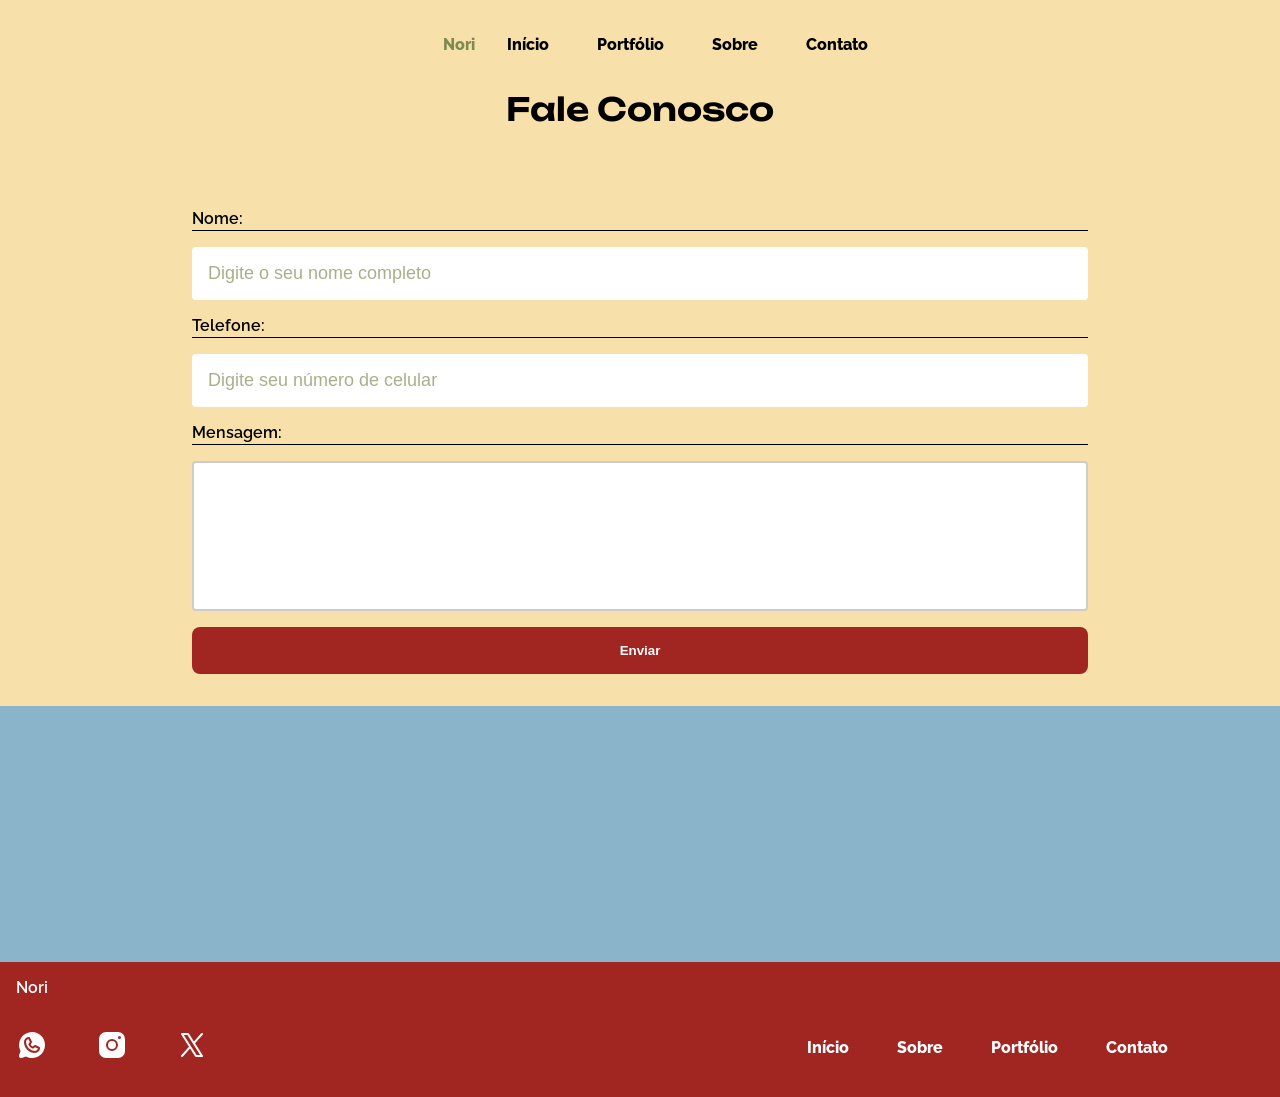
==== pages/contato.html @ e3704515 "fix: consertando caminhos das pastas" ====
<!DOCTYPE html>
<html lang="pt-br">

<head>
    <meta charset="UTF-8">
    <meta name="viewport" content="width=device-width, initial-scale=1.0">
    <title>Nori | Contato</title>
    <link rel="stylesheet" href="../src/style/global.css">
    <link rel="stylesheet" href="../src/style/contato.css">
    <!-- fontes -->
    <link rel="preconnect" href="https://fonts.googleapis.com">
    <link rel="preconnect" href="https://fonts.gstatic.com" crossorigin>
    <link href="https://fonts.googleapis.com/css2?family=Raleway:ital,wght@0,100..900;1,100..900&display=swap"
        rel="stylesheet">

    <link rel="preconnect" href="https://fonts.googleapis.com">
    <link rel="preconnect" href="https://fonts.gstatic.com" crossorigin>
    <link href="https://fonts.googleapis.com/css2?family=Unbounded:wght@200..900&display=swap" rel="stylesheet">

    <link rel="shortcut icon" type="imagex/png" href="../src/assets/favicon.ico">
</head>

<body>

    <header>
        <div class="menu-hamburguer" id="menu-icone">
            <span></span>
            <span></span>
            <span></span>
        </div>
        <!-- Menu para mobile -->
        <nav>
            <div id="logo">
                <span>Nori</span>
            </div>
            <ul class="nav-list">
                <li><a href="../index.html">Início</a></li>
                <li><a href="./portfolio.html">Portfólio</a></li>
                <li><a href="./sobre.html">Sobre</a></li>
                <li><a href="./contato.html">Contato</a></li>
            </ul>
        </nav>
    </header>

    <main>
        <h1>Fale Conosco</h1>
        <section id="section-form" class="flex-col gap-2 my-4">
            <label for="nome">Nome: </label>
            <input name="nome" type="text" placeholder="Digite o seu nome completo" />
            <label for="nome">Telefone: </label>
            <input name="numeroTelefone" type="tel" placeholder="Digite seu número de celular" />
            <label for="nome">Mensagem:</label>
            <textarea id="mensagemUsuario" name="mensagem" rows="4" cols="50" placeholder="Escreva aqui a sua mensagem">
            </textarea>
            <button class="btn-default">Enviar</button>

        </section>
    </main>

    <footer id="footer" class="flex-col">
        <div id="img-footer">

        </div>
        <section id="footer-content" class="flex-col">
            <div id="footer-logo">
                <span>Nori</span>
            </div>
            <div id="footer-nav" class="flex-row">

                <ul class="flex-row">
                    <li><a href="">
                            <img src="../src/assets/whatsapp.svg" alt="">
                        </a></li>
                    <li><a href="">
                            <img src="../src/assets/instagram.svg" alt="">
                        </a></li>
                    <li><a href="">
                            <img src="../src/assets/twitter.svg" alt="">
                        </a></li>
                </ul>
                <ul class="flex-row">
                    <li><a href="../index.html">Início</a></li>
                    <li><a href="./sobre.html">Sobre</a></li>
                    <li><a href="./portfolio.html">Portfólio</a></li>
                    <li><a href="./contato.html">Contato</a></li>
                </ul>
            </div>
        </section>
        <div id="footer-commercial"></div>
    </footer>

</body>

</html>
---- src/style/global.css ----
:root {
    --verde: #7f8a52;
    --amarelo: #f8b026;
    --vermelho: #a12521;
    --laranja: #ca4613;
    --creme: #f7e0a9;
    --branco: #fff;
}

img{
    object-fit: cover;
}

/* fontes */
span,
label,
p,
a,
li {
    font-family: "Raleway", sans-serif;
    font-optical-sizing: auto;
    font-weight: 600;
    font-style: normal;
    margin: 0;
    padding: 0;
}

h3 {
    font-family: "Raleway", sans-serif;
    font-optical-sizing: auto;
    font-weight: 700;
    font-style: normal;
    margin: 0;
    padding: 0;
}

/* titulos */
h1,
h2 {
    font-family: "Unbounded", sans-serif;
    font-optical-sizing: auto;
    font-weight: 600;
    font-style: normal;
    margin: 0;
    letter-spacing: 3rem,
}

.fonte-vermelha {
    color: var(--vermelho);
}

body {
    margin: 0;
    padding: 0;
    background-color: var(--creme);
    overflow-x: hidden;
}

header {
    display: flex;
    flex-direction: row;
    justify-content: center;
    align-items: center;
    padding: 2rem 0rem
}

nav {
    display: flex;
    flex-direction: row;
    justify-content: space-between;
    gap: 2rem;
}

header nav ul {
    display: flex;
    gap: 20px;
    list-style: none;
    align-items: center;
}

header nav ul li a {
    text-decoration: none;
    color: inherit;
    font-weight: 800;
}

header nav span {
    text-decoration: none;
    color: var(--verde);
    font-weight: 800;
}

header nav ul li a:hover {
    color: var(--laranja);
}

/* menu mobile */

.menu-hamburguer {
    justify-content: space-around;
    width: 30px;
    height: 25px;
    cursor: pointer;
    z-index: 1000;
    gap: 3px;
}

.menu-hamburguer span {
    background-color: var(--laranja);
    border-radius: 10px;
    transition: 0.3s;
    height: 30px;
    width: 1005;
}

.nav-list {
    display: flex;
    flex-direction: row;
    gap: 3rem;
    list-style: none;
    padding: 0;
    margin: 0;
}

main {
    display: flex;
    flex-direction: column;
    align-items: center;
    gap: 3rem;
}

.flex-row {
    display: flex;
    flex-direction: row;
    justify-content: space-between;
}

.gap-2 {
    gap: 1rem;
}

.gap-4 {
    gap: 2rem;
}

.gap-6 {
    gap: 3rem;
}

.my-2 {
    margin: 1rem 0;
}

.my-4 {
    margin: 2rem 0;
}

.my-6 {
    margin: 3rem 0;
}

.flex-col {
    display: flex;
    flex-direction: column;
}

.btn-default {
    background-color: var(--vermelho);
    border: none;
    padding: 1rem 2rem;
    border-radius: 0.5rem;
    color: var(--branco);
    font-weight: bold;
}

input {
    font-size: 18px;
    padding: 1rem;
    border: none;
    border-radius: 4px;
}

::placeholder {
    color: #7f8a52ad;
}

textarea,
input:focus-visible {
    outline: none;
}

textarea {
    width: 100%;
    height: 150px;
    padding: 1rem;
    box-sizing: border-box;
    border: 2px solid #ccc;
    border-radius: 4px;
    background-color: var(--branco);
    font-size: 16px;
    resize: none;
}

label {
    pointer-events: none;
    padding-bottom: 2px;
    border-bottom: 1px solid #000;
}

.section {
    width: 65%;
    height: auto;
    padding: 2rem 1rem;
    gap: 1rem;
    display: grid;
    grid-template-columns: repeat(auto-fit, minmax(300px, 1fr));
    align-items: center;
    justify-content: center;
}

.section-title {
    width: 70%;
    text-align: center;
    gap: 5px
}

.card {
    height: auto;
    width: 100%;
    background-color: var(--branco);
    border-radius: 1rem;
}

.card-img {
    height: 12rem;
    width: 100%;
    border-top-left-radius: 1rem;
    border-top-right-radius: 1rem
}

.card-body {
    padding: 1rem;
    gap: 1rem;
    align-items: center;
    height: 100%;
    text-align: center;
}

.card-button {
    background-color: var(--amarelo);
    border: none;
    padding: 0.5rem 1rem;
    border-radius: 1rem;
    color: var(--branco);
    font-weight: bold;
    font-size: 1rem;
}

.card-button:hover {
    background-color: var(--vermelho);
    cursor: pointer;
}

footer {
    background-color: var(--vermelho);
    width: 100%;
    height: auto;
}

footer a {
    text-decoration: none;
    color: inherit;
    font-weight: 800;
}

footer a:hover {
    text-decoration: none;
    color: inherit;
    font-weight: 800;
    color: var(--creme)
}

#img-footer {
    height: 16rem;
    width: auto;
    background-image: url("/src/assets/ilu-footer-desktop.svg");
}

#footer-content {
    width: 90%;
    justify-content: space-between;
    color: var(--branco);
}

#footer-nav {
    justify-content: space-between;
    align-items: center;
    width: 100%;
    padding: 1rem;
}

#footer-nav ul {
    list-style: none;
    padding: 0;
    gap: 3rem;
}

#footer-logo {
    padding: 1rem 1rem 0 1rem;
}

/* responsividade */
@media (max-width: 768px) {
    header {
        position: relative;
    }

    #nossos-cookies {
        display: none !important;
    }

    .menu-hamburguer {
        display: flex;
        flex-direction: column;
        position: relative;
        z-index: 1002;
        justify-content: space-around;
        width: 30px;
        height: 25px;
        cursor: pointer;
        z-index: 1000;
        gap: 3px;
    }

    .menu-hamburguer span {
        background-color: var(--amarelo);
        border-radius: 10px;
        transition: 0.3s;
        height: 30px;
        width: 1005;
    }

    nav {
        display: none !important;
        position: absolute;
        top: 80px;
        left: 0;
        width: 100%;
        background: var(--creme);
        flex-direction: column;
        align-items: center;
        padding: 20px;
        z-index: 1001;
    }

    /*força a exibição quando tiver a classe active*/
    nav.active {
        display: flex !important;
        padding: 0;
    }

    nav .nav-list {
        flex-direction: column;
        align-items: center;
        gap: 20px;
    }

    /* transformar em X */
    .open span:nth-child(1) {
        transform: rotate(45deg) translate(3px, 3px);
    }

    .open span:nth-child(2) {
        opacity: 0;
    }

    .open span:nth-child(3) {
        transform: rotate(-45deg) translate(10px, -10px);
    }

    #footer-nav {
        flex-direction: column;
    }

    #footer-nav ul {
        flex-direction: column;
        align-items: center;
    }

    #img-footer {
        background-image: url("/src/assets/ilu-footer-mobile.svg");
    }
}
---- src/style/contato.css ----
#section-form{
    width: 70%;
}
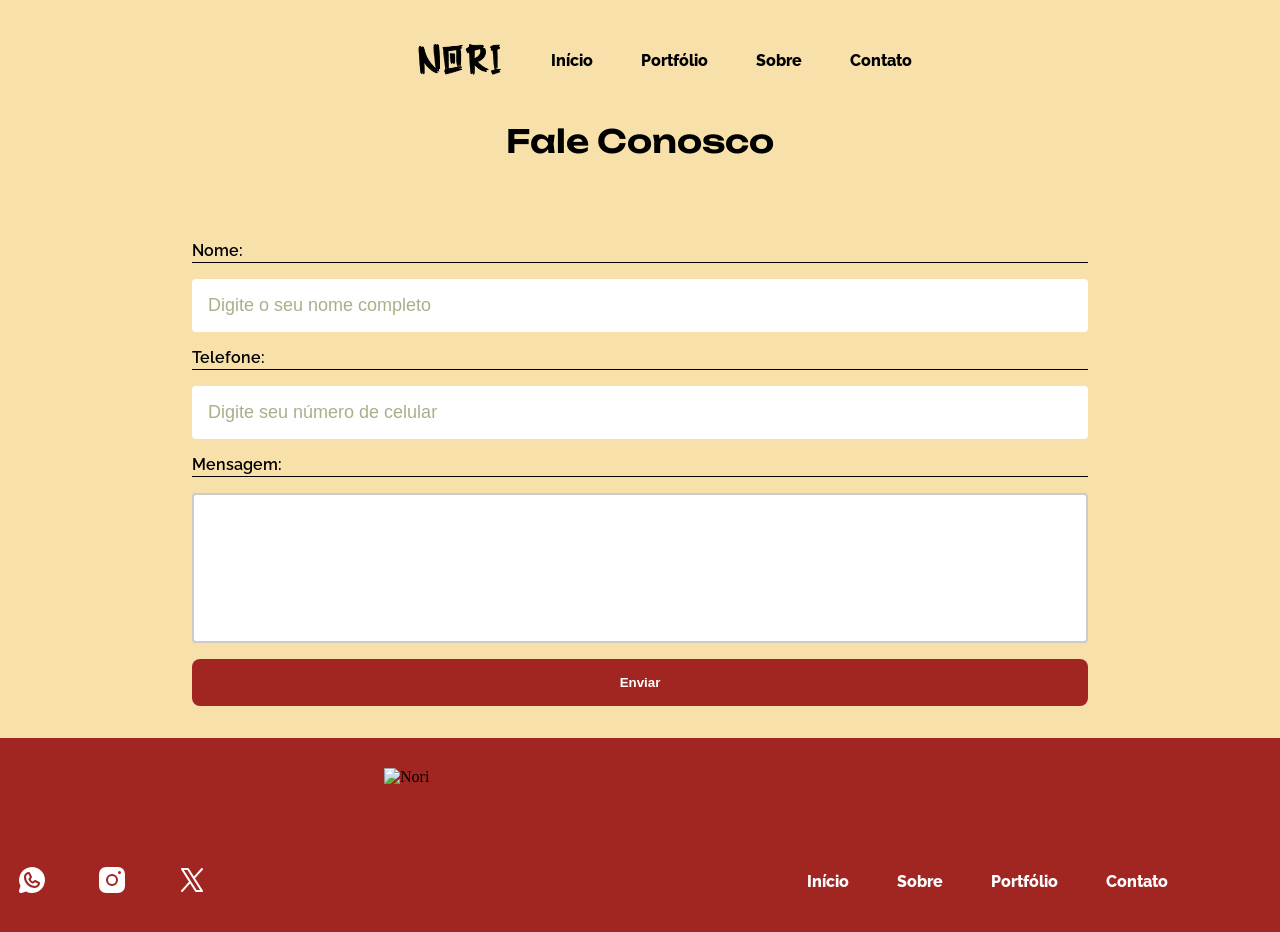
==== commit f13fc804: "add: adicionando logo nas paginas" ====
--- a/pages/contato.html
+++ b/pages/contato.html
@@ -31,7 +31,7 @@
         <!-- Menu para mobile -->
         <nav>
             <div id="logo">
-                <span>Nori</span>
+                <img src="../src/assets/logo.png" alt="Nori" id="logo-nori-menu">
             </div>
             <ul class="nav-list">
                 <li><a href="../index.html">Início</a></li>
@@ -59,11 +59,11 @@
 
     <footer id="footer" class="flex-col">
         <div id="img-footer">
-
+            <img src="./src/assets/logo.png" alt="Nori" id="logo-nori-footer">
         </div>
         <section id="footer-content" class="flex-col">
             <div id="footer-logo">
-                <span>Nori</span>
+                
             </div>
             <div id="footer-nav" class="flex-row">
 
--- a/src/style/global.css
+++ b/src/style/global.css
@@ -10,6 +10,7 @@
 img{
     object-fit: cover;
 }
+
 
 /* fontes */
 span,
@@ -281,10 +282,26 @@
 }
 
 #img-footer {
-    height: 16rem;
+    height: auto;
     width: auto;
-    background-image: url("/src/assets/ilu-footer-desktop.svg");
-}
+    display: flex;
+    justify-content: center;
+    align-items: center;
+    /* background-image: url("/src/assets/ilu-footer-desktop.svg"); */
+}
+
+
+#logo-nori-footer{
+    width: 40%;
+    margin: 30px;
+}
+
+#logo-nori-menu{
+    width: 100px;
+    margin: 10px;
+}
+
+
 
 #footer-content {
     width: 90%;
@@ -388,6 +405,6 @@
     }
 
     #img-footer {
-        background-image: url("/src/assets/ilu-footer-mobile.svg");
+        /* background-image: url("/src/assets/ilu-footer-mobile.svg"); */
     }
 }
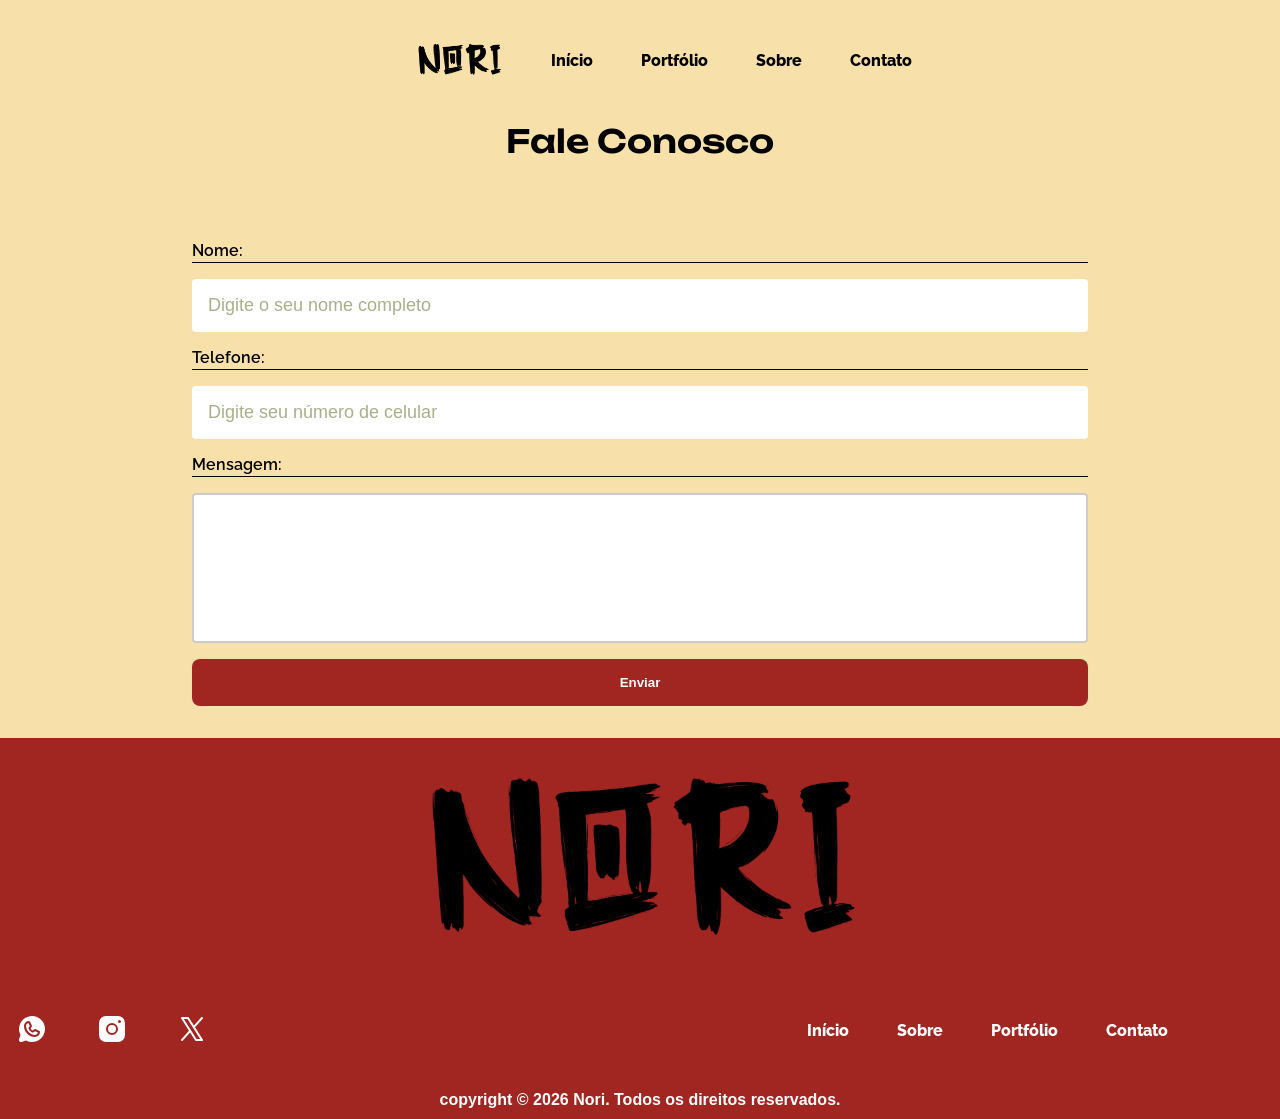
==== commit 07538245: "add: adicionando o copyrigth" ====
--- a/pages/contato.html
+++ b/pages/contato.html
@@ -59,7 +59,7 @@
 
     <footer id="footer" class="flex-col">
         <div id="img-footer">
-            <img src="./src/assets/logo.png" alt="Nori" id="logo-nori-footer">
+            <img src="../src/assets/logo.png" alt="Nori" id="logo-nori-footer">
         </div>
         <section id="footer-content" class="flex-col">
             <div id="footer-logo">
@@ -86,8 +86,12 @@
                 </ul>
             </div>
         </section>
-        <div id="footer-commercial"></div>
+        <div id="footer-commercial">
+             <h4 class="copyright">copyright © 2026 Nori. Todos os direitos reservados.</h4>
+        </div>
     </footer>
+
+    <script src="../src/js/script.js"></script>
 
 </body>
 
--- a/src/style/global.css
+++ b/src/style/global.css
@@ -326,6 +326,14 @@
     padding: 1rem 1rem 0 1rem;
 }
 
+.copyright {
+    font-size: 1rem;
+    color: var(--branco);
+    text-align: center;
+    margin: 10px;
+    font-family: Verdana, Geneva, Tahoma, sans-serif;
+}
+
 /* responsividade */
 @media (max-width: 768px) {
     header {
